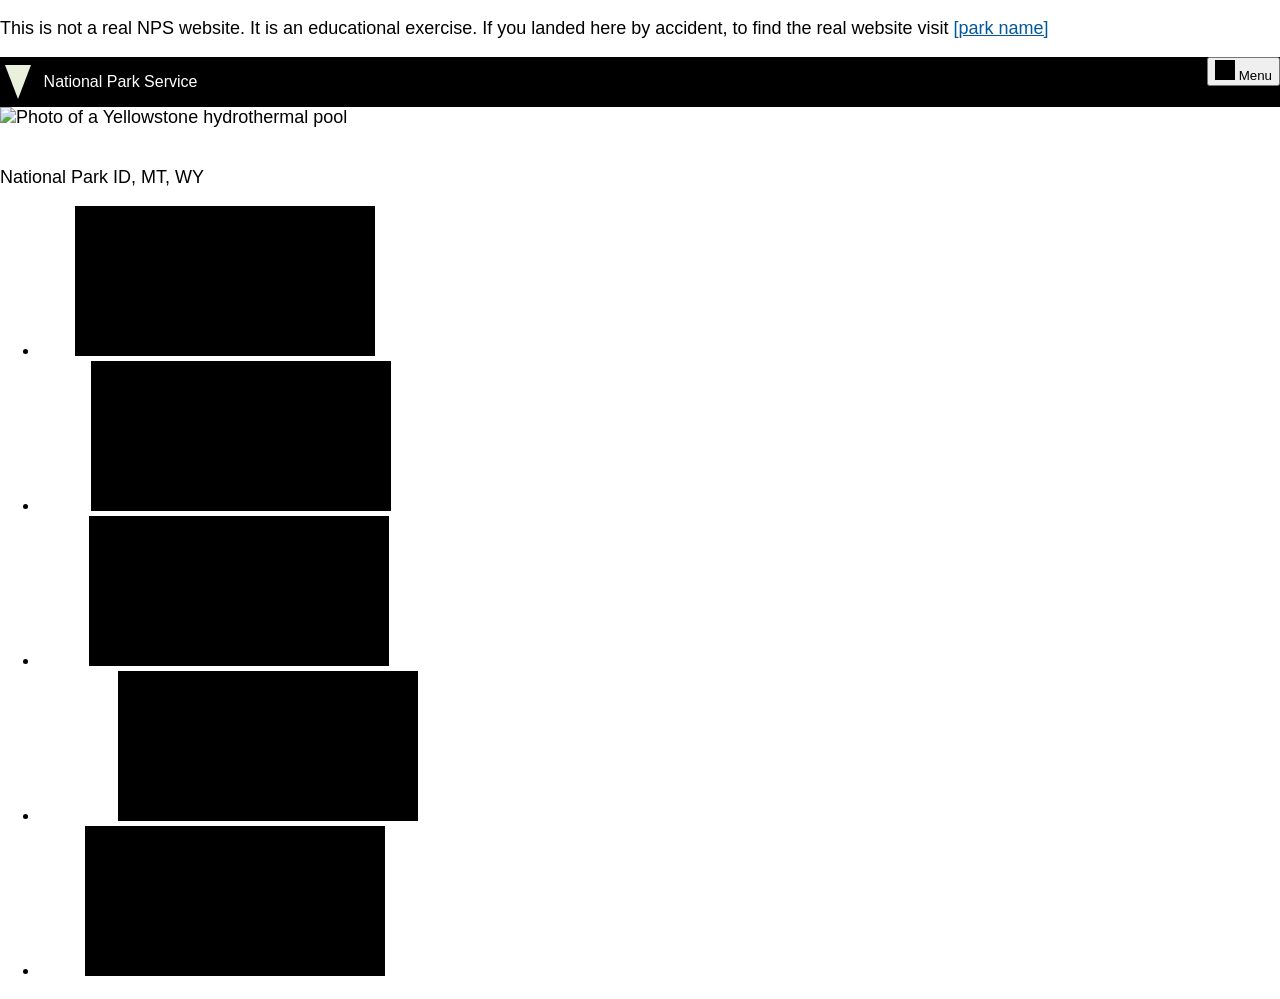
==== src/index.html @ 0118cf41 "reverted all changes back to what I had." ====
<!--Current Progress to SAVE-->
<!DOCTYPE html>
<html lang="en">
  <head>
    <meta charset="UTF-8" />
    <meta name="viewport" content="width=device-width, initial-scale=1.0" />
    <title>[Park Name]</title>
    <link rel="stylesheet" href="css/style.css" />
    <script type="module" src="js/main.js"></script>
  </head>
  <body>
    <p class="disclaimer">
      This is not a real NPS website. It is an educational exercise. If you
      landed here by accident, to find the real website visit
      <a href="parkUrl">[park name]</a>
    </p>
    <div class="skip-links" aria-label="short-cut links" role="navigation">
      <ul>
        <li>
          <a
            href="#global-nav-toggle"
            aria-label="Skip to global NPS navigation"
            >Skip to global NPS navigation</a
          >
        </li>
        <li>
          <a href="#local-nav" aria-label="Skip to this park navigation"
            >Skip to this park navigation</a
          >
        </li>
        <li>
          <a href="#main" aria-label="Skip to the main content"
            >Skip to the main content</a
          >
        </li>
        <li>
          <a
            href="#park-footer"
            aria-label="Skip to this park information section"
            >Skip to this park information section</a
          >
        </li>
      </ul>
    </div>
    <header>
      <section class="global-header">
        <a href="index.html" class="site-title"
          ><span class="logo" role="presentation"></span>
          <span>National Park Service</span></a
        >
        <div class="global-header__right">
          <a class="search-icon" href="#park-footer">
            <svg class="icon">
              <use xlink:href="/images/sprite.symbol.svg#search"></use>
            </svg>
            <span class="visually-hidden">Search</span>
          </a>
          <button id="global-nav-toggle">
            <svg class="icon">
              <use xlink:href="/images/sprite.symbol.svg#menu"></use>
            </svg>
            <span class="visually-hidden">Open</span> Menu
          </button>
        </div>
      </section>
      <section id="park-header">
        <div class="park-container">
          <img src="https://www.nps.gov/common/uploads/structured_data/3C7D5920-1DD8-B71B-0B83F012ED802CEA.jpg" alt="Photo of a Yellowstone hydrothermal pool"/>
          <div class="park_content">
            <a href="#" class="park-title">Yellowstone</a>
            <p class="park-details">
              <span>National Park</span>
              <span>ID, MT, WY</span>
            </p>
          </div>
        </div>
        <!--The example doesn't have this header-->
        <!--the example has this as "park-nav"-->      
        <!--<nav class="global-nav">
          <h2 class="global-nav__section-heading">Explore this Park</h2>-->

          <!--<ul class="global-nav__list">
            <li>
              <div class="global-nav__split-button">
                <a href="#">Plan Your Visit</a>
                <button class="global-nav__split-button__toggle">
                  <span class="visually-hidden"
                    >Toggle submenu for Plan Your Visit</span
                  >
                  <svg class="icon" role="presentation" focusable="false">
                    <use xlink:href="/images/sprite.symbol.svg#arrow"></use>
                  </svg>
                </button>
              </div>
            </li>
          </ul>
        </nav>-->
        <!--The example starts here and doesn't have the details above-->
        <nav class="park-nav">
          <ul>
            <li>
              <a href="#">
                <span>Info</span>
                <svg class="icon" role="presentation" focusable="false">
                  <use xlink:href="/images/sprite.symbol.svg#info"></use>
                </svg>
              </a>
            </li>
            <li>
              <a href="#">
                <span>Alerts</span>
                <svg class="icon" role="presentation" focusable="false">
                  <use xlink:href="/images/sprite.symbol.svg#alert"></use>
                </svg>
              </a>
            </li>
            <li>
              <a href="#">
              <span>Maps</span>
              <svg class="icon" role="presentation" focusable="false">
                <use xlink:href="/images/sprite.symbol.svg#location"></use>
              </svg>
              </a>
            </li>
            <li>
              <a href="#">
              <span>Calendar</span>
              <svg class="icon" role="presentation" focusable="false">
                <use xlink:href="/images/sprite.symbol.svg#calendar"></use>
              </svg>
              </a>
            </li>
            <li>
              <a href="#">
              <span>Fees</span>
              <svg class="icon" role="presentation" focusable="false">
                <!--the svg had more than one fee. I chose the fee-22 because that is what the example code had-->
                <use xlink:href="/images/sprite.symbol.svg#fee-22"></use>
              </svg>
              </a>
            </li>
          </ul>
        </nav>
      </section>
    </header>
    <main id="main"></main>
    <footer id="park-footer"></footer>
  </body>
</html>
---- src/css/style.css ----
/*Current CSS to SAVE*/
:root {
  --bs-black: #000;
  --bs-brown: #393423;
  --bs-grey-2: #444;
  --bs-grey-3: #ccc;
  --bs-grey-4: #222;
  --bs-grey-5: #333;
  --bs-grey-6: #999;
  --bs-cape-honey: #ffe9ab;
  --bs-cerulean: #00aced;
  --bs-code-grey: #1d1d1d;
  --bs-chathams-blue: #0f4f7e;
  --bs-chathams-blue-2: #005999;
  --bs-chathams-blue-3: #87a7be;
  --bs-chathams-blue-4: #e1ebf4;
  --bs-crete: #4b5e26;
  --bs-light-green: #eaf0dc;
  --bs-dark-burgundy: #821206;
  --bs-emperor: #4f4f4f;
  --bs-madison: #093058;
  --bs-pampas: #f6f5f0;
  --bs-pablo: #73705f;
  --bs-white: #fff;
  --bs-pablo-2: #706d61;
  --bs-purple: #44136c;
  --bs-purple-2: #956cb7;
  --bs-gray-100: #f8f9fa;
  --bs-gray-200: #e9ecef;
  --bs-gray-300: #dee2e6;
  --bs-gray-400: #ced4da;
  --bs-gray-500: #adb5bd;
  --bs-gray-600: #6c757d;
  --bs-gray-700: #495057;
  --bs-gray-800: #343a40;
  --bs-gray-900: #212529;
  --bs-primary: #0d6efd;
  --bs-secondary: #6c757d;
  --bs-success: #4b5e26;
  --bs-info: #0dcaf0;
  --bs-warning: #ffc107;
  --bs-danger: #dc3545;
  --bs-light: #f8f9fa;
  --bs-dark: #212529;
  --bs-primary-rgb: 13, 110, 253;
  --bs-secondary-rgb: 108, 117, 125;
  --bs-success-rgb: 75, 94, 38;
  --bs-info-rgb: 13, 202, 240;
  --bs-warning-rgb: 255, 193, 7;
  --bs-danger-rgb: 220, 53, 69;
  --bs-light-rgb: 248, 249, 250;
  --bs-dark-rgb: 33, 37, 41;
  --bs-white-rgb: 255, 255, 255;
  --bs-black-rgb: 0, 0, 0;
  --bs-body-color-rgb: 33, 37, 41;
  --bs-body-bg-rgb: 255, 255, 255;
  --bs-font-sans-serif: system-ui, -apple-system, "Segoe UI", Roboto,
    "Helvetica Neue", "Noto Sans", "Liberation Sans", Arial, sans-serif,
    "Apple Color Emoji", "Segoe UI Emoji", "Segoe UI Symbol", "Noto Color Emoji";
  --bs-font-serif: "Times New Roman", Times, serif;
  --bs-font-monospace: SFMono-Regular, Menlo, Monaco, Consolas,
    "Liberation Mono", "Courier New", monospace;
  --bs-gradient: linear-gradient(
    180deg,
    rgba(255, 255, 255, 0.15),
    rgba(255, 255, 255, 0)
  );
  --bs-body-font-family: Helvetica Neue, Helvetica, Arial, sans-serif;
  --bs-body-font-size: 1rem;
  --bs-body-font-weight: 400;
  --bs-body-line-height: 1.75;
  --bs-body-color: #212529;
  --bs-body-bg: #fff;
  --bs-border-width: 1px;
  --bs-border-style: solid;
  --bs-border-color: #dee2e6;
  --bs-border-color-translucent: rgba(0, 0, 0, 0.175);
  --bs-border-radius: 0.375rem;
  --bs-border-radius-sm: 0.25rem;
  --bs-border-radius-lg: 0.5rem;
  --bs-border-radius-xl: 1rem;
  --bs-border-radius-2xl: 2rem;
  --bs-border-radius-pill: 50rem;
  --bs-link-color: #005999;
  --bs-link-hover-color: #003e6b;
  --bs-code-color: #d63384;
  --bs-highlight-bg: #fff3cd;
}

/* Global styles */

* {
  box-sizing: border-box;
}
img {
  max-width: 100%;
}

body {
  font-family: var(--bs-body-font-family);
  font-size: 18px;
  margin: 0;
}

a:link,
a:visited {
  color: var(--bs-link-color);
}

a:hover {
  color: var(--bs-link-hover-color);
}

/* Skip links styling */
.skip-links ul {
  list-style-type: none;
  margin: 0;
  padding-left: 0;
}

.skip-links a {
  font-size: 11px;
  font-size: 0.6875rem;
  position: absolute;
  right: 20px;
  top: -200px;
  z-index: -1;
}

.skip-links a:focus {
  top: 2px;
  z-index: 9999;
}

/* Title and logo styling */

.site-title {
  display: flex;
  align-items: center;
}
.site-title > span {
  font-size: 1rem;
  margin-left: 0.3em;
}

.logo {
  height: 0;
  width: 0;
  margin: 0.5em;
  display: inline-block;
  border-top: 34px solid var(--bs-light-green);
  border-left: 13px solid transparent;
  border-right: 13px solid transparent;
}

/* Utility styles */

.visually-hidden {
  position: absolute;
  width: 1px;
  height: 1px;
  margin: -1px;
  border: 0;
  padding: 0;
  white-space: nowrap;
  clip-path: inset(100%);
  clip: rect(0 0 0 0);
  overflow: hidden;
}

svg {
  background-color: var(--bs-black);
  fill: white;
}

/* Globar navbar styling */
/*I didn't know what var was in CSS. I found a link that explains custom styles and explains root and var.*/
/*https://www.w3schools.com/CSS/css3_variables.asp*/

/*I have also never seen fill before. I looked it up and found out that it's associated to SVG. It says that it's a Fill Attribute.*/
/*https://www.w3schools.com/graphics/svg_fill.asp*/

.global-header {
  background-color: var(--bs-black);
  color: white;
  display: flex;
  justify-content: space-between;
  fill: white;
}
/*https://www.w3schools.com/css/css_link.asp*/
/*I don't remember styling links like the example had. I found the above site on how to do that.*/
/*When I looked this up, it said that link and visited are psuedo-classes and the space is a descendant combinator.*/
/*https://www.w3schools.com/csSref/css_ref_combinators.php*/
.global-header a:link,
.global-header a:visited,
#park-header a:link,
#park-header a:visited {
  color: white;
  text-decoration: none;
}

.global-header .icon {
  width: 20px;
  height: 20px;
}
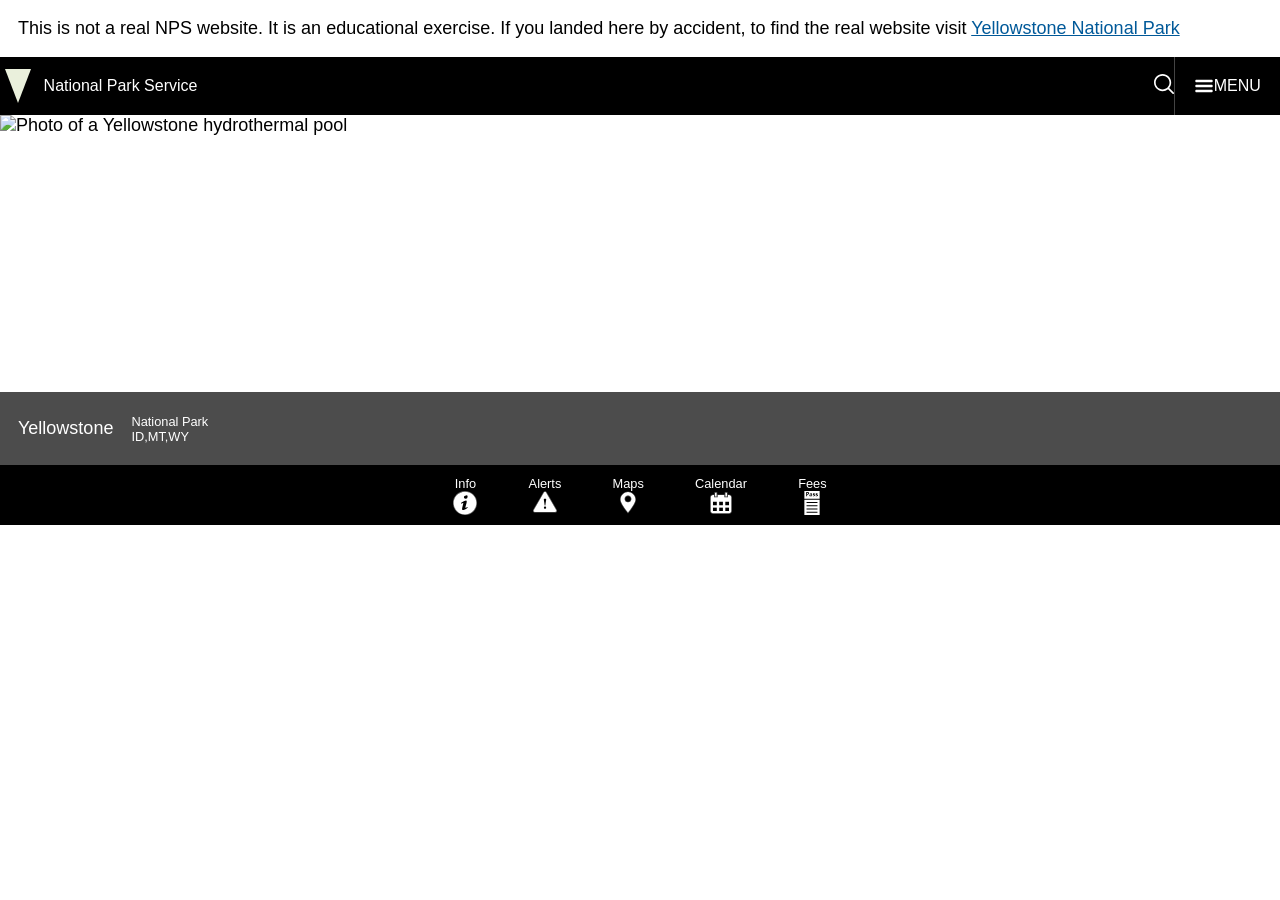
==== commit 211a456b: "added a . to all /images for the svgs. I think it's working now." ====
--- a/src/index.html
+++ b/src/index.html
@@ -51,13 +51,13 @@
         <div class="global-header__right">
           <a class="search-icon" href="#park-footer">
             <svg class="icon">
-              <use xlink:href="/images/sprite.symbol.svg#search"></use>
+              <use xlink:href="./images/sprite.symbol.svg#search"></use>
             </svg>
             <span class="visually-hidden">Search</span>
           </a>
           <button id="global-nav-toggle">
             <svg class="icon">
-              <use xlink:href="/images/sprite.symbol.svg#menu"></use>
+              <use xlink:href="./images/sprite.symbol.svg#menu"></use>
             </svg>
             <span class="visually-hidden">Open</span> Menu
           </button>
@@ -88,7 +88,7 @@
                     >Toggle submenu for Plan Your Visit</span
                   >
                   <svg class="icon" role="presentation" focusable="false">
-                    <use xlink:href="/images/sprite.symbol.svg#arrow"></use>
+                    <use xlink:href="./images/sprite.symbol.svg#arrow"></use>
                   </svg>
                 </button>
               </div>
@@ -102,7 +102,7 @@
               <a href="#">
                 <span>Info</span>
                 <svg class="icon" role="presentation" focusable="false">
-                  <use xlink:href="/images/sprite.symbol.svg#info"></use>
+                  <use xlink:href="./images/sprite.symbol.svg#info"></use>
                 </svg>
               </a>
             </li>
@@ -110,7 +110,7 @@
               <a href="#">
                 <span>Alerts</span>
                 <svg class="icon" role="presentation" focusable="false">
-                  <use xlink:href="/images/sprite.symbol.svg#alert"></use>
+                  <use xlink:href="./images/sprite.symbol.svg#alert"></use>
                 </svg>
               </a>
             </li>
@@ -118,7 +118,7 @@
               <a href="#">
               <span>Maps</span>
               <svg class="icon" role="presentation" focusable="false">
-                <use xlink:href="/images/sprite.symbol.svg#location"></use>
+                <use xlink:href="./images/sprite.symbol.svg#location"></use>
               </svg>
               </a>
             </li>
@@ -126,7 +126,7 @@
               <a href="#">
               <span>Calendar</span>
               <svg class="icon" role="presentation" focusable="false">
-                <use xlink:href="/images/sprite.symbol.svg#calendar"></use>
+                <use xlink:href="./images/sprite.symbol.svg#calendar"></use>
               </svg>
               </a>
             </li>
@@ -135,7 +135,7 @@
               <span>Fees</span>
               <svg class="icon" role="presentation" focusable="false">
                 <!--the svg had more than one fee. I chose the fee-22 because that is what the example code had-->
-                <use xlink:href="/images/sprite.symbol.svg#fee-22"></use>
+                <use xlink:href="./images/sprite.symbol.svg#fee-22"></use>
               </svg>
               </a>
             </li>
--- a/src/css/style.css
+++ b/src/css/style.css
@@ -1,4 +1,3 @@
-/*Current CSS to SAVE*/
 :root {
   --bs-black: #000;
   --bs-brown: #393423;
@@ -168,39 +167,117 @@
   overflow: hidden;
 }
 
-svg {
+/*The instructor code had this. I don't know where it goes. This is my guess.*/
+/* Global navbar styling */
+.global-header {
+  color: white;
+  display: flex;
+  justify-content: space-between;
   background-color: var(--bs-black);
   fill: white;
 }
 
-/* Globar navbar styling */
-/*I didn't know what var was in CSS. I found a link that explains custom styles and explains root and var.*/
-/*https://www.w3schools.com/CSS/css3_variables.asp*/
-
-/*I have also never seen fill before. I looked it up and found out that it's associated to SVG. It says that it's a Fill Attribute.*/
-/*https://www.w3schools.com/graphics/svg_fill.asp*/
-
-.global-header {
-  background-color: var(--bs-black);
-  color: white;
-  display: flex;
-  justify-content: space-between;
-  fill: white;
-}
-/*https://www.w3schools.com/css/css_link.asp*/
-/*I don't remember styling links like the example had. I found the above site on how to do that.*/
-/*When I looked this up, it said that link and visited are psuedo-classes and the space is a descendant combinator.*/
-/*https://www.w3schools.com/csSref/css_ref_combinators.php*/
 .global-header a:link,
 .global-header a:visited,
 #park-header a:link,
 #park-header a:visited {
-  color: white;
   text-decoration: none;
+  color: white;
 }
 
 .global-header .icon {
   width: 20px;
   height: 20px;
 }
-
+.global-header__right {
+  display: flex;
+  align-items: center;
+}
+
+.global-header__right button {
+  display: flex;
+  align-items: center;
+  /*I didn't know about this. I knew how to change the text in HTML but I didn't know how to do it in CSS. I looked it up in W3Schools.*/
+  /*https://www.w3schools.com/CSSref/pr_text_text-transform.php*/
+  text-transform: uppercase;
+  background-color: transparent;
+  border: none;
+  color: white;
+  font-size: 1rem;
+  padding: 1.2em;
+  /*This is the vertical rule*/
+  border-left: 1px solid var(--bs-grey-2)
+}
+
+.park-container {
+  display: grid;
+  grid-template-columns: 1fr;
+  grid-column: 1/2;
+  grid-row: 1/3;
+}
+/*https://www.w3schools.com/cssref/sel_element_gt.php*/
+.park-container > img {
+  width: 100%;
+  height: 350px;
+  /*https://www.w3schools.com/css/css3_object-fit.asp*/
+  object-fit: cover;
+  grid-column: 1/2;
+  grid-row: 1/3;
+}
+
+.park_content {
+  background-color: rgba(0, 0, 0, 0.7);
+  color: white;
+  grid-column: 1/2;
+  grid-row: 2/3;
+  display: flex;
+  align-items: center;
+  gap: 1em;
+  padding: 0.5em 1em;
+}
+
+.park-container__title {
+  font-size: 1.8em;
+}
+
+.park-details {
+  display: flex;
+  flex-direction:  column;
+  font-size: 0.8rem;
+}
+/*https://www.w3schools.com/cssref/sel_element_gt.php*/
+.park-nav > ul {
+  display: flex;
+  list-style: none;
+  padding-left: 0;
+  margin: 0;
+  justify-content: center;
+  background-color: var(--bs-black);
+  font-size: 0.8rem;
+}
+
+.park-nav a {
+  display: flex;
+  flex-direction: column;
+  align-items: center;
+  justify-content: center;
+  padding: 0.8em 2em;
+}
+/*https://www.w3schools.com/cssref/sel_link.php*/
+.park-nav a:hover {
+  background-color: rgba(255, 255, 255, 0.3);
+}
+
+.park-nav svg {
+  width: 24px;
+  height: 24px;
+}
+
+.disclaimer {
+  padding: 0 1em;
+}
+
+/*svg {
+  background-color: var(--bs-black);
+  fill: white;
+}*/
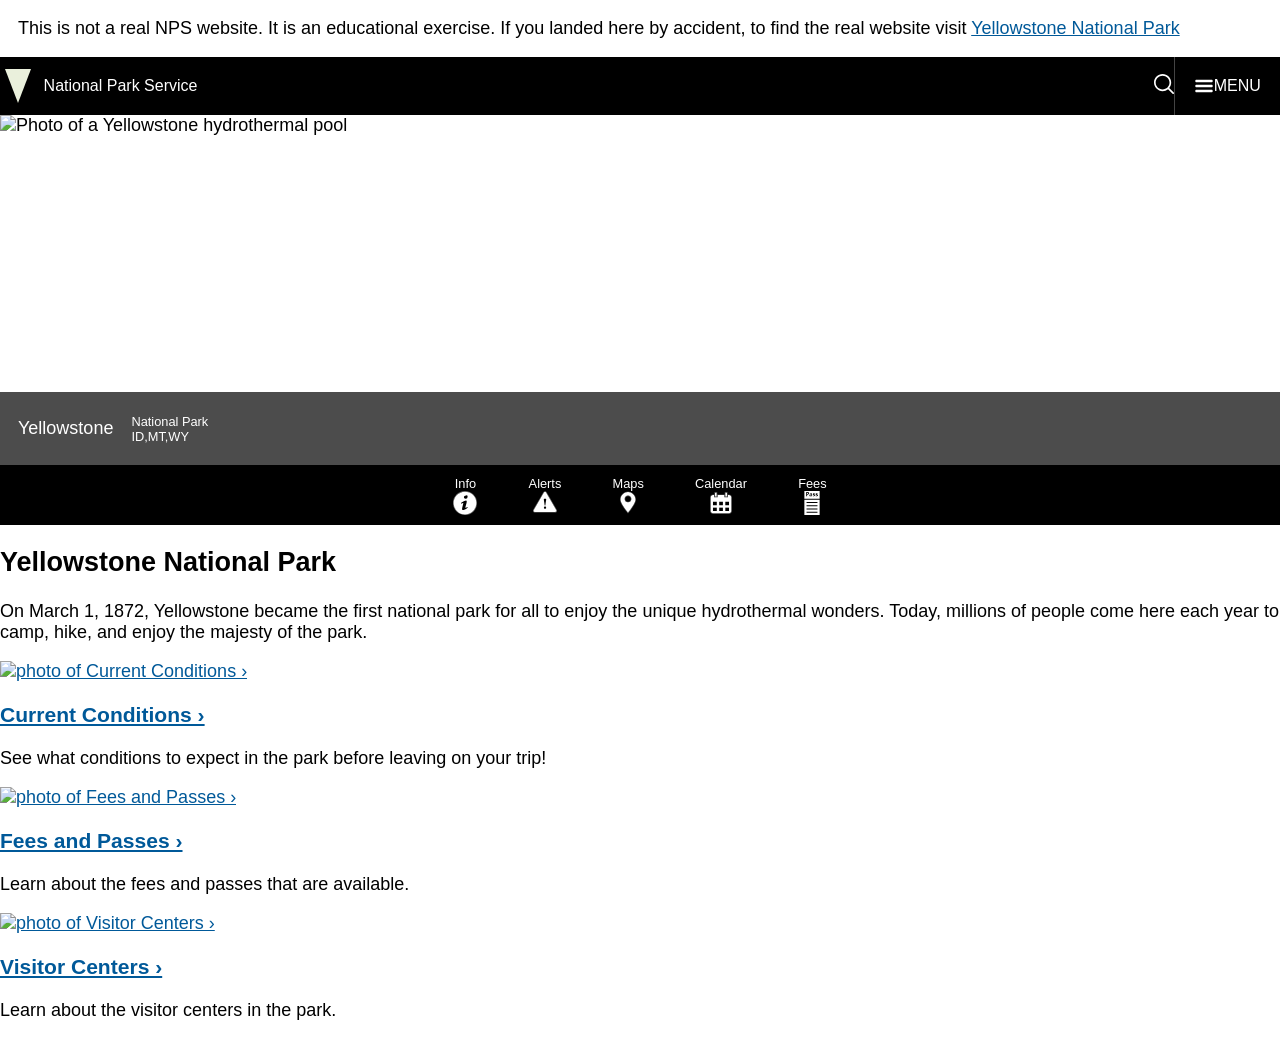
==== commit 53ade125: "added the site url in the comments of the index.html file" ====
--- a/src/index.html
+++ b/src/index.html
@@ -1,4 +1,4 @@
-<!--Current Progress to SAVE-->
+<!--https://profound-palmier-35ae9b.netlify.app/-->
 <!DOCTYPE html>
 <html lang="en">
   <head>
@@ -143,7 +143,10 @@
         </nav>
       </section>
     </header>
-    <main id="main"></main>
+    <main id="main">
+      <section class="intro"></section>
+      <section class="info"></section>
+    </main>
     <footer id="park-footer"></footer>
   </body>
 </html>
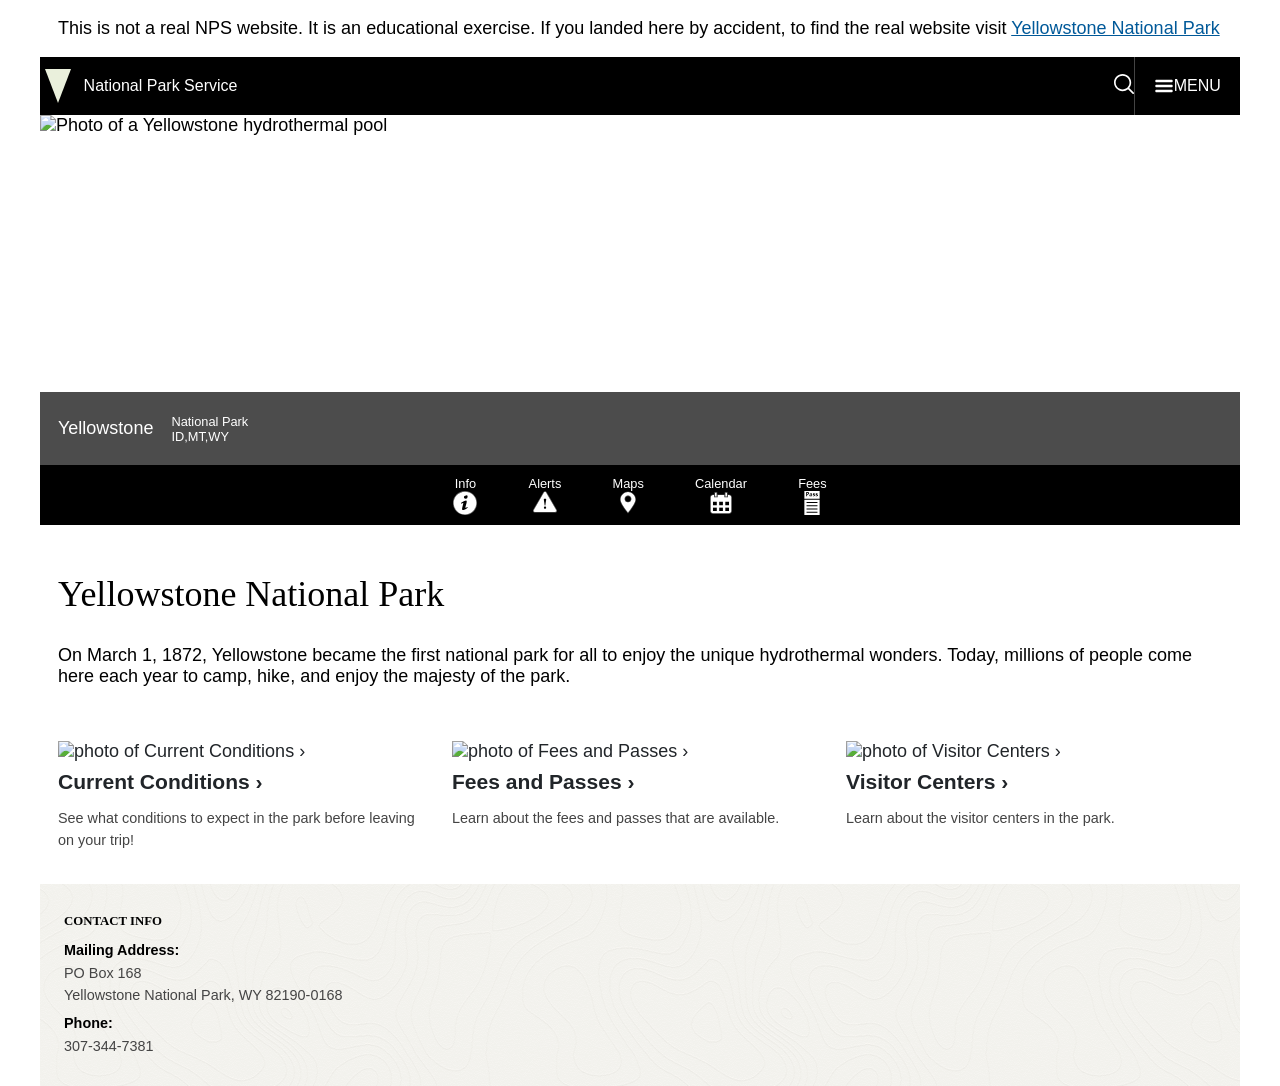
==== commit 7439fb65: "added the github url to the comments" ====
--- a/src/index.html
+++ b/src/index.html
@@ -1,4 +1,5 @@
 <!--https://profound-palmier-35ae9b.netlify.app/-->
+<!--https://rmharden.github.io/wdd231-projects/src/index.html-->
 <!DOCTYPE html>
 <html lang="en">
   <head>
--- a/src/css/style.css
+++ b/src/css/style.css
@@ -98,7 +98,9 @@
 body {
   font-family: var(--bs-body-font-family);
   font-size: 18px;
-  margin: 0;
+  /*margin: 0;*/
+  margin: 0 auto;
+  max-width: 1200px;
 }
 
 a:link,
@@ -168,6 +170,7 @@
 }
 
 /*The instructor code had this. I don't know where it goes. This is my guess.*/
+
 /* Global navbar styling */
 .global-header {
   color: white;
@@ -280,4 +283,87 @@
 /*svg {
   background-color: var(--bs-black);
   fill: white;
-}*/+}*/
+
+/* Intro and Info Sections */
+
+.intro {
+  padding: 1em;
+}
+
+.intro h1 {
+  font-family: var(--bs-font-serif);
+  font-size: 2em;
+  font-weight: normal;
+}
+
+.info {
+  display: flex;
+  flex-direction: column;
+  gap: 1em;
+  padding: 1em;
+}
+
+.info > * {
+  flex: 1;
+}
+
+/* Media Card Styles */
+
+.media-card a {
+  text-decoration: none;
+  color: var(--bs-body-color);
+}
+
+.media-card a:hover {
+  color: var(--bs-crete);
+}
+
+.media-card h3 {
+  margin: 0.5rem 0;
+}
+
+.media-card > p {
+  font-size: 0.8em;
+  line-height: 1.5;
+  color: var(--bs-grey-2);
+}
+
+/* Footer Styles */
+
+/*https://www.w3schools.com/css/css_background_image.asp*/
+#park-footer {
+  background-image: url("../images/topo_pattern.png");
+  background-color: rgb(239, 238, 232);
+  padding: 1.5rem;
+}
+
+/*https://www.w3schools.com/CSSref/pr_text_text-transform.php*/
+#park-footer h3 {
+  font-family: var(--bs-font-serif);
+  text-transform: uppercase;
+  font-size: 0.8rem;
+  margin-top: 0.5em;
+}
+
+#park-footer h4 {
+  margin-top: 0.8rem;
+  margin-bottom: 0.5rem;
+  font-size: 0.8em;
+}
+
+#park-footer p {
+  font-size: 0.8em;
+  line-height: 1;
+  color: var(--bs-grey-2);
+  margin: 0.5rem 0;
+}
+
+/*https://www.w3schools.com/cssref/css3_pr_align-items.php*/
+@media screen and (min-width: 630px) {
+  .info {
+    flex-direction: row;
+    justify-content: space-between;
+    align-items: stretch;
+  }
+}
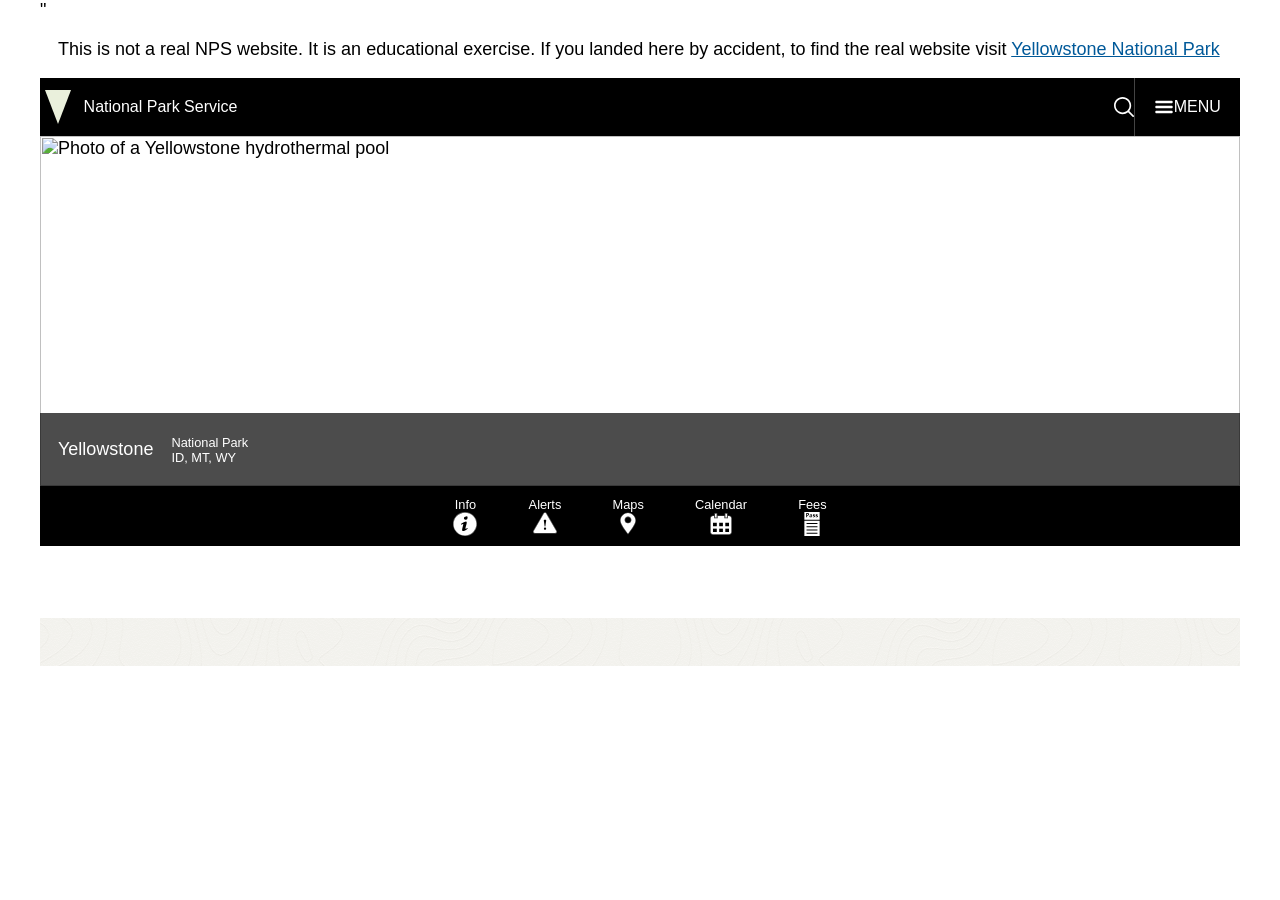
==== commit 0b7302b1: "wrote a citation in comments." ====
--- a/src/index.html
+++ b/src/index.html
@@ -1,5 +1,6 @@
 <!--https://profound-palmier-35ae9b.netlify.app/-->
 <!--https://rmharden.github.io/wdd231-projects/src/index.html-->
+<!--Chat GPT was used as an AI Tutor to ask questions about concepts and for clarification on assignment instructions. W3Schools was used for help and verification of concepts.-->"
 <!DOCTYPE html>
 <html lang="en">
   <head>
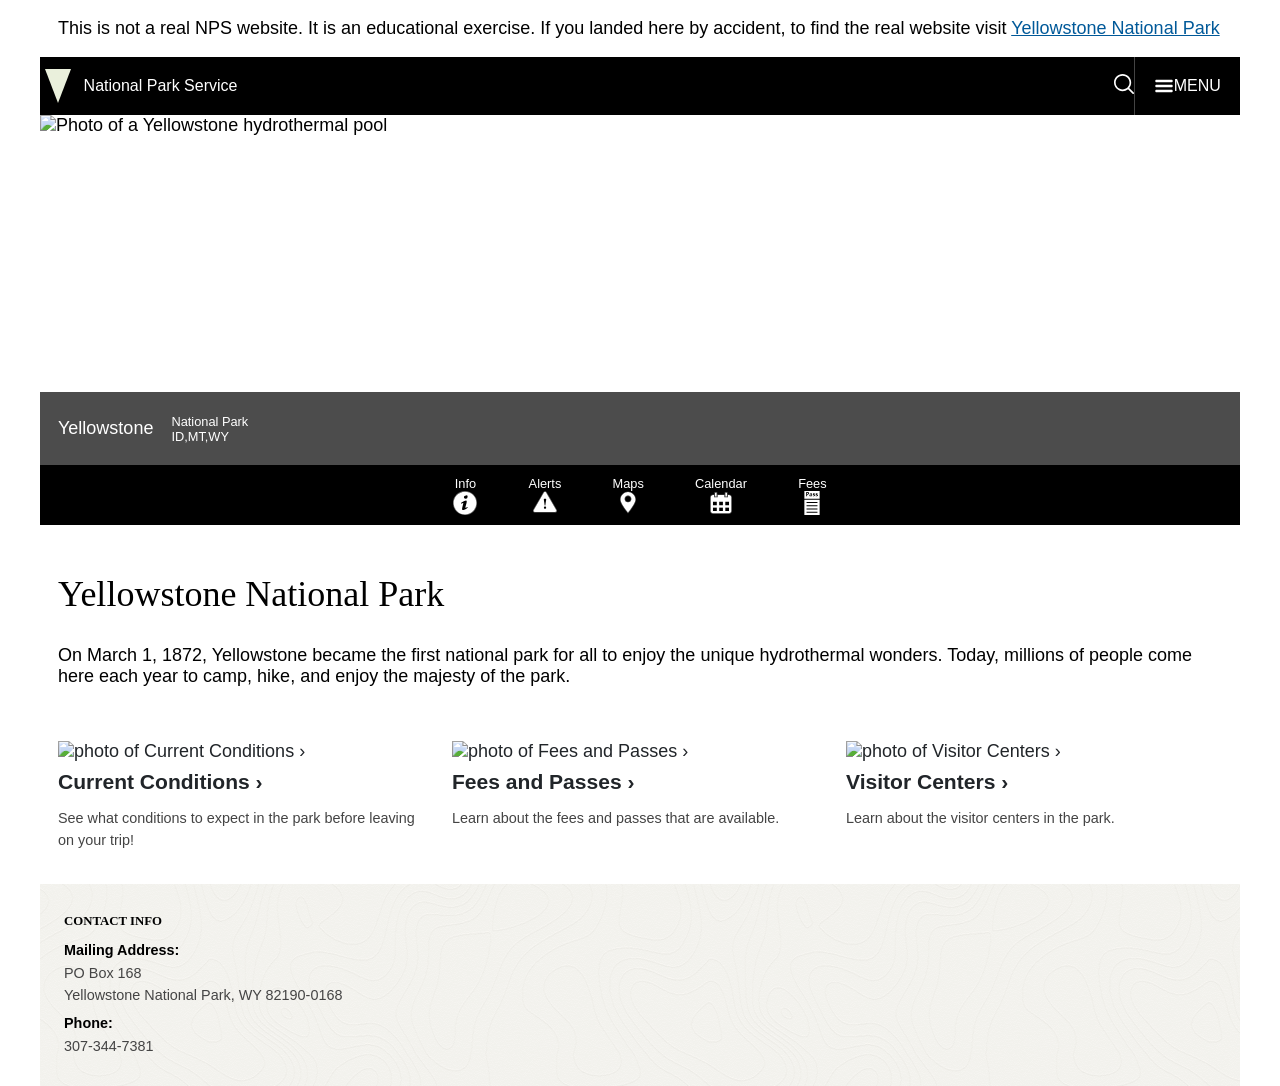
==== commit 5891d106: "changed the comment slightly" ====
--- a/src/index.html
+++ b/src/index.html
@@ -1,6 +1,6 @@
 <!--https://profound-palmier-35ae9b.netlify.app/-->
 <!--https://rmharden.github.io/wdd231-projects/src/index.html-->
-<!--Chat GPT was used as an AI Tutor to ask questions about concepts and for clarification on assignment instructions. W3Schools was used for help and verification of concepts.-->"
+<!--ChatGPT was used as an AI tutor to ask questions about concepts, clarify assignment instructions, and troubleshoot problems. W3Schools was used for help and verification of concepts. -->
 <!DOCTYPE html>
 <html lang="en">
   <head>
